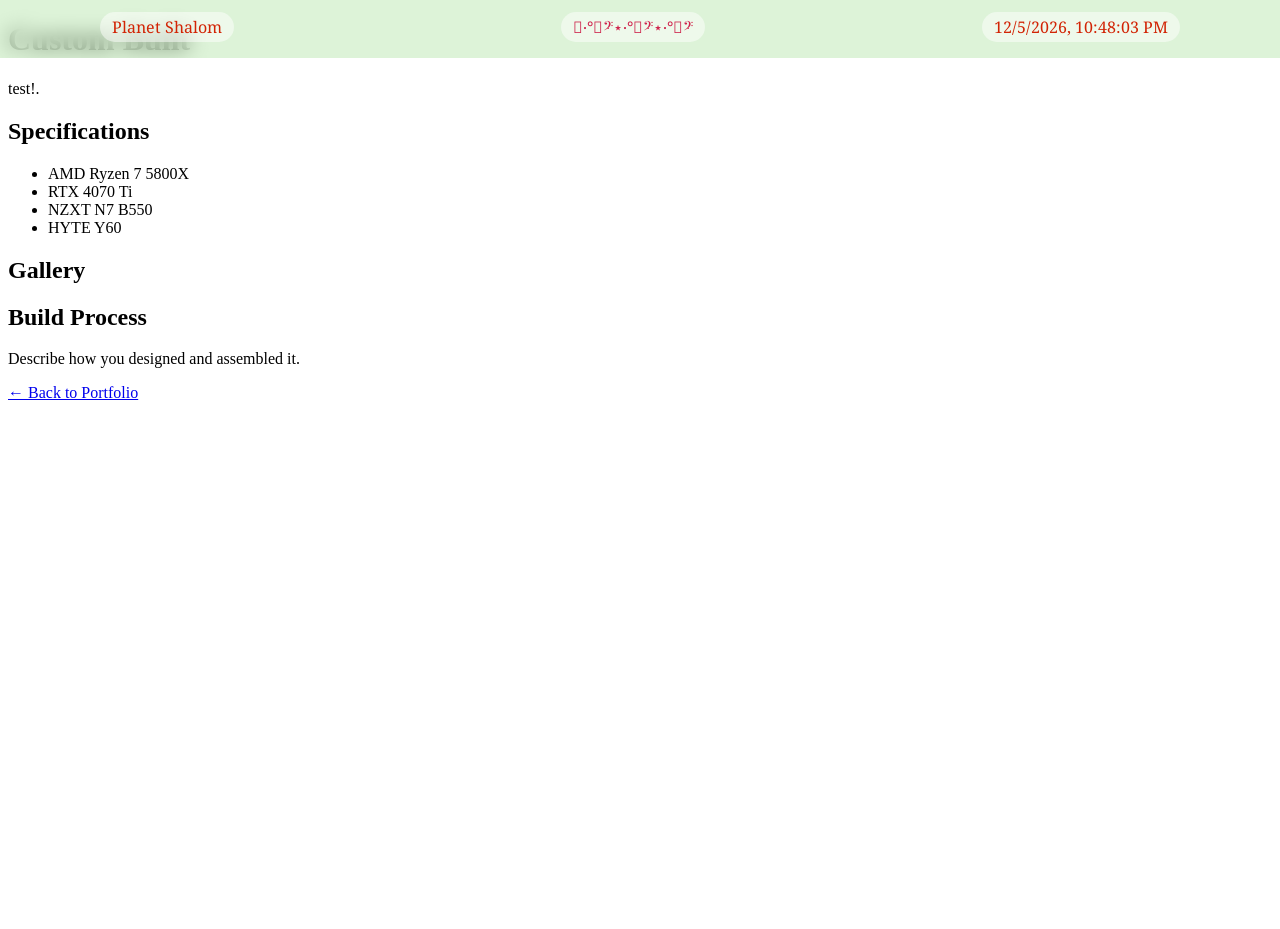
==== projects/tester.html @ 8fc78643 "fix description page for hardware projects" ====
<!DOCTYPE html>
<html>

  <head>
    <script src="../script.js" type="module"></script>

    <link rel="stylesheet" type="text/css" href="style.css" />

    <link rel="stylesheet" 
      href="https://fonts.googleapis.com/css?family=Noto Serif">

    <link rel="stylesheet" 
      href="https://fonts.googleapis.com/css?family=Cascadia Code">
  </head>

  <title>Planet Shalom</title>

    <body 
    style="
        background-image: url(../images/wallpaper.gif); 
        background-size: cover; 
        height: 100vh;">

        <!--Top Bar-->
        <div 
        id="topbar"
        style="
        position: absolute;
        top: 3%; 
        left: 50%; 
        transform: translate(-50%, -50%);
        width: 100%; 
        display: flex; 
        backdrop-filter: blur(10px); 
        background-color: rgba(188, 231, 178, 0.5); 
        color: #D22405; 
        font-family: 'Noto Serif', serif; 
        justify-content: space-between; 
        gap: 32px">
        
        <p 
        id="welcomeopen"
        style="
            cursor: pointer;
            margin-left: 100px; 
            background-color: rgba(255, 255, 255, 0.5); 
            padding: 4px 12px; 
            border-radius: 16px;">
            Planet Shalom
        </p>

        <p 
        style="
            margin-left: 50px; 
            background-color: rgba(255, 255, 255, 0.5); 
            padding: 4px 12px; 
            border-radius: 16px;
            color: #CF244C">
            ⋆‧°𓏲ּ𝄢⋆‧°𓏲ּ𝄢⋆‧°𓏲ּ𝄢
        </p>

        <p 
        id="timeElement" 
        style="margin-right: 100px; 
            background-color:  rgba(255, 255, 255, 0.5); 
            padding: 4px 12px; 
            border-radius: 16px;">
            Time O'clock
        </p>
        </div>

        <h1>Custom Built</h1>

        <p>
            test!.
        </p>

        <h2>Specifications</h2>

        <ul>
            <li>AMD Ryzen 7 5800X</li>
            <li>RTX 4070 Ti</li>
            <li>NZXT N7 B550</li>
            <li>HYTE Y60</li>
        </ul>

        <h2>Gallery</h2>

        <!-- More pictures -->

        <h2>Build Process</h2>

        <p>
            Describe how you designed and assembled it.
        </p>

        <a href="../index.html">
            ← Back to Portfolio
        </a>

    </body>
</html>
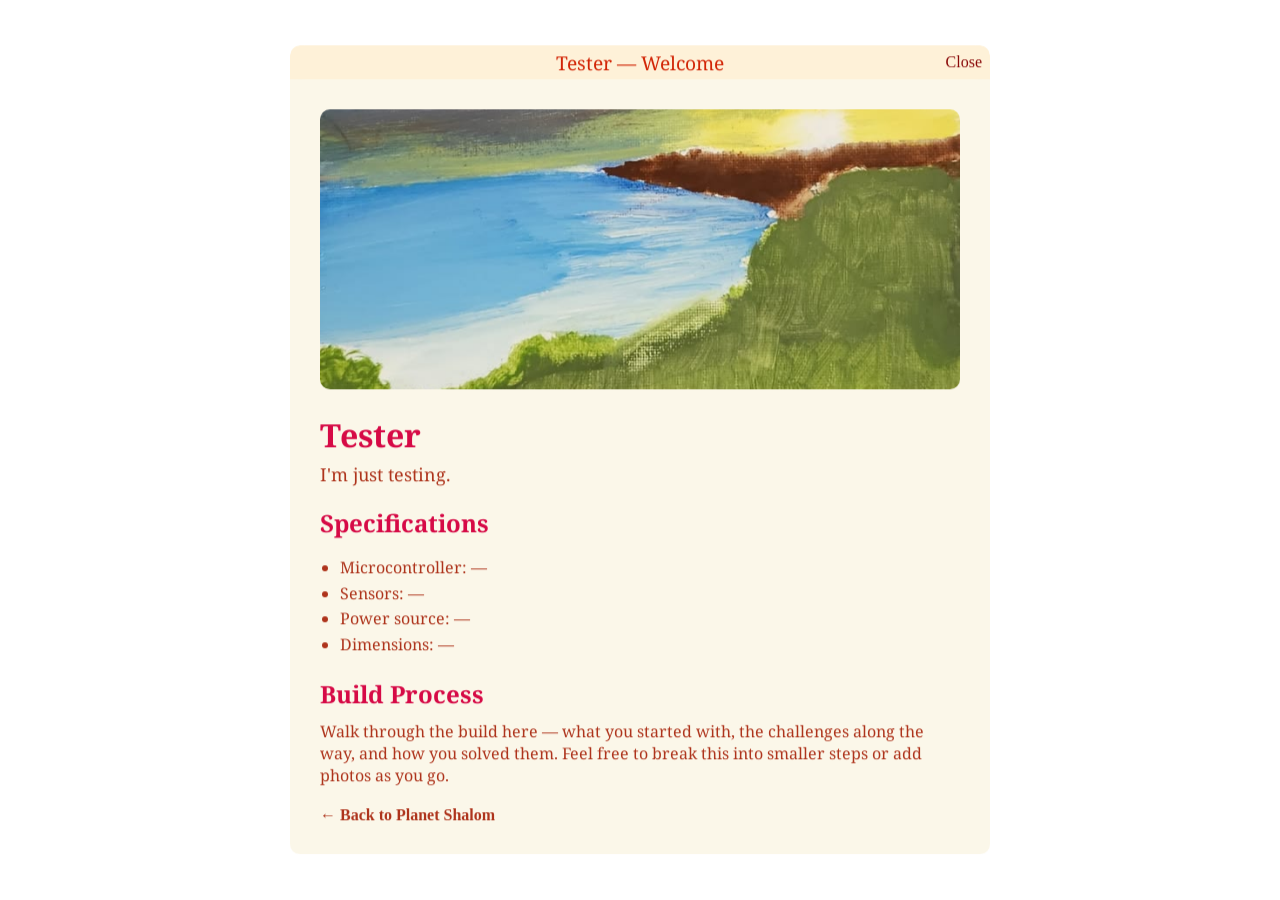
==== commit 48957511: "debug the "Contact Me" app" ====
--- a/projects/tester.html
+++ b/projects/tester.html
@@ -1,102 +1,106 @@
 <!DOCTYPE html>
 <html>
+<head>
+  <meta charset="UTF-8">
+  <meta name="viewport" content="width=device-width, initial-scale=1.0">
 
-  <head>
-    <script src="../script.js" type="module"></script>
+  <title>Tester — Planet Shalom</title>
 
-    <link rel="stylesheet" type="text/css" href="style.css" />
+  <link rel="stylesheet" type="text/css" href="../style.css" />
+  <link rel="stylesheet" href="https://fonts.googleapis.com/css?family=Noto Serif">
+  <link rel="stylesheet" href="https://cdnjs.cloudflare.com/ajax/libs/font-awesome/6.7.2/css/all.min.css">
+</head>
 
-    <link rel="stylesheet" 
-      href="https://fonts.googleapis.com/css?family=Noto Serif">
+<body 
+style="
+    background-image:url(../images/wallpaper.gif); 
+    background-size:cover; 
+    min-height:100vh; 
+    margin:0;">
 
-    <link rel="stylesheet" 
-      href="https://fonts.googleapis.com/css?family=Cascadia Code">
-  </head>
+  <div
+  class="window"
+  style="
+    width: min(700px, 95vw);
+    max-height: 90vh;
+    overflow-y: auto;">
 
-  <title>Planet Shalom</title>
+    <div class="windowheader">
+      <p class="headertext">Tester — Welcome</p>
+      <a 
+      href="../index.html" 
+      class="closebutton" 
+      style="
+        text-decoration:none;">
+        Close
+      </a>
+    </div>
 
-    <body 
+    <div 
+    class="windowcontent" 
     style="
-        background-image: url(../images/wallpaper.gif); 
-        background-size: cover; 
-        height: 100vh;">
+        background-color: rgba(250,245,226,0.75);">
 
-        <!--Top Bar-->
-        <div 
-        id="topbar"
+        <img 
+        src="../images/sunset1.jpg" 
+        alt="Tester project" 
+        class="hardware-hero-img">
+
+        <h1 
         style="
-        position: absolute;
-        top: 3%; 
-        left: 50%; 
-        transform: translate(-50%, -50%);
-        width: 100%; 
-        display: flex; 
-        backdrop-filter: blur(10px); 
-        background-color: rgba(188, 231, 178, 0.5); 
-        color: #D22405; 
-        font-family: 'Noto Serif', serif; 
-        justify-content: space-between; 
-        gap: 32px">
-        
-        <p 
-        id="welcomeopen"
-        style="
-            cursor: pointer;
-            margin-left: 100px; 
-            background-color: rgba(255, 255, 255, 0.5); 
-            padding: 4px 12px; 
-            border-radius: 16px;">
-            Planet Shalom
-        </p>
+            color:#D60A46; 
+            font-family:'Noto Serif', serif; 
+            margin:0 0 6px;">
+            Tester
+        </h1>
 
         <p 
         style="
-            margin-left: 50px; 
-            background-color: rgba(255, 255, 255, 0.5); 
-            padding: 4px 12px; 
-            border-radius: 16px;
-            color: #CF244C">
-            ⋆‧°𓏲ּ𝄢⋆‧°𓏲ּ𝄢⋆‧°𓏲ּ𝄢
+            color:#AE341C; 
+            font-family:'Noto Serif', serif; 
+            font-size:large; 
+            margin:0 0 20px;">
+            I'm just testing.
         </p>
 
+        <h2 
+        style="
+            color:#D60A46; 
+            font-family:'Noto Serif', serif; 
+            margin-bottom:10px;">
+            Specifications
+        </h2>
+
+        <ul class="hardware-spec-list">
+            <li>Microcontroller: —</li>
+            <li>Sensors: —</li>
+            <li>Power source: —</li>
+            <li>Dimensions: —</li>
+        </ul>
+
+        <h2 
+        style="
+            color:#D60A46; 
+            font-family:'Noto Serif', 
+            serif; margin:20px 0 10px;">
+            Build Process
+        </h2>
+
         <p 
-        id="timeElement" 
-        style="margin-right: 100px; 
-            background-color:  rgba(255, 255, 255, 0.5); 
-            padding: 4px 12px; 
-            border-radius: 16px;">
-            Time O'clock
-        </p>
-        </div>
-
-        <h1>Custom Built</h1>
-
-        <p>
-            test!.
+        style=" 
+            color:#AE341C; 
+            font-family:'Noto Serif', serif; 
+            font-size: medium; 
+            margin:0 0 20px;">
+            Walk through the build here — what you started with, the challenges
+            along the way, and how you solved them. Feel free to break this into
+            smaller steps or add photos as you go.
         </p>
 
-        <h2>Specifications</h2>
+        <a href="../index.html" class="link">← Back to Planet Shalom</a>
 
-        <ul>
-            <li>AMD Ryzen 7 5800X</li>
-            <li>RTX 4070 Ti</li>
-            <li>NZXT N7 B550</li>
-            <li>HYTE Y60</li>
-        </ul>
+    </div>
+  </div>
 
-        <h2>Gallery</h2>
-
-        <!-- More pictures -->
-
-        <h2>Build Process</h2>
-
-        <p>
-            Describe how you designed and assembled it.
-        </p>
-
-        <a href="../index.html">
-            ← Back to Portfolio
-        </a>
-
-    </body>
+</body>
 </html>
--- a/style.css
+++ b/style.css
@@ -0,0 +1,396 @@
+body { 
+    overscroll-behavior: none; 
+}
+
+#topbar {
+    padding-top: env(safe-area-inset-top);
+    position:absolute;
+    top:0%;
+    left:50%;
+    transform:translateX(-50%);
+    width:min(100%, 1700px);
+    height:min(100%, 40px);
+    padding:0 clamp(10px, 5vw, 100px);
+    display:flex;
+    align-items:center;
+    justify-content:space-between;
+    gap:clamp(10px, 3vw, 32px);
+    backdrop-filter:blur(15px);
+    background-color:rgba(206, 243, 198, 0.5);
+    color:#D22405;
+    font-family:'Noto Serif', serif;
+    box-sizing:border-box;
+}
+
+.topbar-item {
+    cursor:pointer;
+    margin:0;
+    background-color:rgba(255,255,255,0.5);
+    padding:
+        clamp(3px,1vw,4px)
+        clamp(8px,2vw,12px);
+    border-radius:16px;
+    white-space:nowrap;
+    font-size:clamp(0.75rem,2vw,1rem);
+}
+
+.decoration {
+    color:#CF244C;
+    cursor: pointer;
+}
+
+@media(max-width:600px){
+    #topbar{
+        top:2%;
+        gap:8px;
+        padding:0 10px;
+    }
+
+
+    .topbar-item{
+        font-size:0.7rem;
+        padding:3px 8px;
+    }
+
+    .decoration{
+        display:none;
+    }
+}
+
+.closebutton {
+    color:rgb(137,8,8);
+    cursor:pointer;
+    margin-left:auto;
+    padding-right:6px 10px;
+}
+    
+
+.window {
+    width: min(492px, 95vw);
+    max-height: min(90dvh, var(--vvh, 100vh) * 0.9);
+    background-color: rgba(255,255,255,0.25);
+    backdrop-filter: blur(10px);
+    border: none;
+    border-radius: 10px;
+    overflow: hidden;
+    position: absolute;
+    top: 50%; 
+    left: 50%; 
+    transform: translate(-50%, -50%);
+    align-items: center;
+    display: flex;
+    flex-direction: column;
+}
+
+.windowheader {
+    background-color:rgba(250, 200, 100, 0.25);
+    backdrop-filter: blur(10px);
+    padding: 8px;
+    width: 100%;
+    user-select: none;
+    cursor: grab;
+    display: flex;
+    align-items: center;
+    position: relative; 
+}
+
+.windowcontent {
+    background-color: rgba(255, 255, 255, 0.5);
+    padding: clamp(16px, 3vw, 30px);
+    width: 100%;
+    height: 100%;
+    box-sizing: border-box;
+    overflow-y: auto;
+}
+
+.headertext {
+    color:#D22405;
+    font-family: 'Noto Serif', serif;
+    font-size: clamp(1rem,2vw,1.2rem);
+    margin: 0;
+    position: absolute;
+    left: 50%;
+    transform: translateX(-50%);
+    max-width: calc(100% - 90px); /* keeps long titles from overlapping the close button on narrow windows */
+    white-space: nowrap;
+    overflow: hidden;
+    text-overflow: ellipsis;
+    pointer-events: none;
+}
+
+.scroll-container {        
+  overflow-y: auto;     
+  border: 1px solid #ccc;
+}
+
+.crochetPics {
+    width:100%;
+    max-width:180px;
+    height:auto;
+    border-radius:10px;
+    margin-right: 2%;
+    margin-bottom: 5%;
+}
+
+.desktop-apps {
+    padding-top: 70px;
+    padding-left: 16px;
+    width: fit-content;
+    display: grid;
+    grid-template-columns: repeat(2, 64px);
+    gap:20px;
+}
+
+.desktop-icon {
+    text-align:center;
+    padding: 8px 4px;
+    border-radius: 12px;
+    transition: background-color .15s ease;
+}
+
+.desktop-icon:hover,
+.desktop-icon:focus-within {
+    background: rgba(255,255,255,0.3);
+    outline: 2px solid #fff;
+}
+
+.app {
+    cursor: pointer;
+    width:50px;
+    height:43px;
+    background-color: #F8E2E2;
+    padding: 5px;
+    border-radius: 15px;
+    transition: transform .12s ease;
+}
+
+.app:active {
+    transform: translate(2px, 2px);
+}
+
+.app-label {
+    margin:0;
+    color:white;
+    text-align: center;
+    font-size:clamp(0.75rem,2vw,1rem);
+}
+
+.link {
+  color: #AE341C;
+  cursor: pointer;
+  text-decoration: none;
+  font-weight: bold;
+}
+
+.link:hover {
+  text-decoration: underline;
+}
+
+.project-card{
+    width:100%;
+    max-width:208px;
+    background: #D60A46;
+    border-radius: 15px;
+    color:rgb(248, 228, 209);
+    overflow: hidden;
+    margin-bottom: 5%;
+}
+
+.project-image{
+    width:100%;
+    aspect-ratio:16/7;
+    height:auto;
+    object-fit:cover;
+}
+
+.project-content{
+    padding:10px;
+}
+
+.project-title{
+    margin-bottom:8px;
+    font-size: clamp(1.1rem, 3vw, 1.4rem);
+    line-height: 1.2;
+}
+
+.project-description{
+    line-height: 1.4;
+    font-family: 'Noto Serif', serif;
+    font-size: clamp(0.7rem, 1.8vw, 0.85rem);
+}
+
+.project-link{
+    color:rgb(248, 228, 209);
+    display: inline-block;
+    margin: 10px 0 15px;
+    text-decoration:none;
+    font-weight:bold;
+}
+
+.technologies{
+    font-family: 'Noto Serif', serif;
+    line-height:1.5;
+}
+
+.hardware-hero-img{
+    width:100%;
+    max-height:280px;
+    object-fit:cover;
+    border-radius:10px;
+    margin-bottom:20px;
+}
+
+.hardware-spec-list{
+    padding-left:20px;
+    color:#AE341C;
+    font-family:'Noto Serif', serif;
+    font-size: medium;
+    line-height:1.6;
+}
+
+.fa-brands{
+    font-size: 25px;
+    color: #D60A46;
+    transition:.25s;
+}
+
+.fa-brands:hover{
+    color: #AE341C;
+    transform:scale(1.15);
+}
+
+.gallery-grid{
+    display:grid;
+    padding: 1%;
+    grid-template-columns:
+        repeat(auto-fill,minmax(190px,1fr));
+    gap: 2%;
+}
+
+.gallery-card{
+    position:relative;
+    overflow:hidden;
+    border-radius:15px;
+}
+
+.gallery-card img{
+    width:100%;
+    height:100%;
+    object-fit:cover;
+    display:block;
+    transition:.35s;
+}
+
+.overlay{
+    position:absolute;
+    inset:0;
+    background: rgba(255, 255, 255, 0.5);
+    color: #D60A46;
+    font-family: 'Noto Serif', serif;
+    display:flex;
+    flex-direction:column;
+    justify-content:center;
+    align-items:center;
+    opacity:0;
+    transition:.35s;
+    padding:20px;
+    text-align:center;
+}
+
+.gallery-card:hover img{
+    filter:blur(15px);
+    transform:scale(1.08);
+}
+
+.gallery-card:hover .overlay{
+    opacity:1;
+}
+
+*{
+    box-sizing:border-box;
+}
+
+img{
+    max-width:100%;
+    height:auto;
+}
+
+@media(max-width:600px){
+    .desktop-apps{
+        display:grid;
+        grid-template-columns:
+            repeat(2, 64px);
+        gap:15px;
+    }
+
+    .app{
+        width:56px;
+        height:48px;
+    }
+}
+
+.field-row {
+    margin-bottom: 16px;
+    display: flex;
+    flex-direction: column;
+    gap: 6px;
+    text-align: left;
+}
+
+.field-row label {
+    color: #AE341C;
+    font-family: 'Noto Serif', serif;
+    font-size: clamp(0.85rem, 2vw, 1rem);
+}
+
+.field-row input,
+.field-row textarea {
+    font-family: 'Noto Serif', serif;
+    font-size: clamp(0.85rem, 2vw, 1rem);
+    padding: 8px 10px;
+    border: 1px solid #D60A46;
+    border-radius: 8px;
+    background-color: rgba(255,255,255,0.7);
+    color: #AE341C;
+    box-sizing: border-box;
+    width: 100%;
+}
+
+.field-row textarea {
+    resize: vertical;
+    min-height: 90px;
+}
+
+.field-row input:focus,
+.field-row textarea:focus {
+    outline: none;
+    border-color: #AE341C;
+    box-shadow: 0 0 0 2px rgba(214,10,70,0.2);
+}
+
+.contact-form {
+    display: flex;
+    flex-direction: column;
+    max-width: 420px;
+    margin: 0 auto;
+}
+
+.contact-submit {
+    cursor: pointer;
+    background-color: #D60A46;
+    color: rgb(248, 228, 209);
+    font-family: 'Noto Serif', serif;
+    font-weight: bold;
+    font-size: clamp(0.85rem, 2vw, 1rem);
+    border: none;
+    border-radius: 8px;
+    padding: 10px 16px;
+    transition: .25s;
+}
+
+.contact-submit:hover {
+    background-color: #AE341C;
+    transform: translateY(-2px);
+}
+
+
